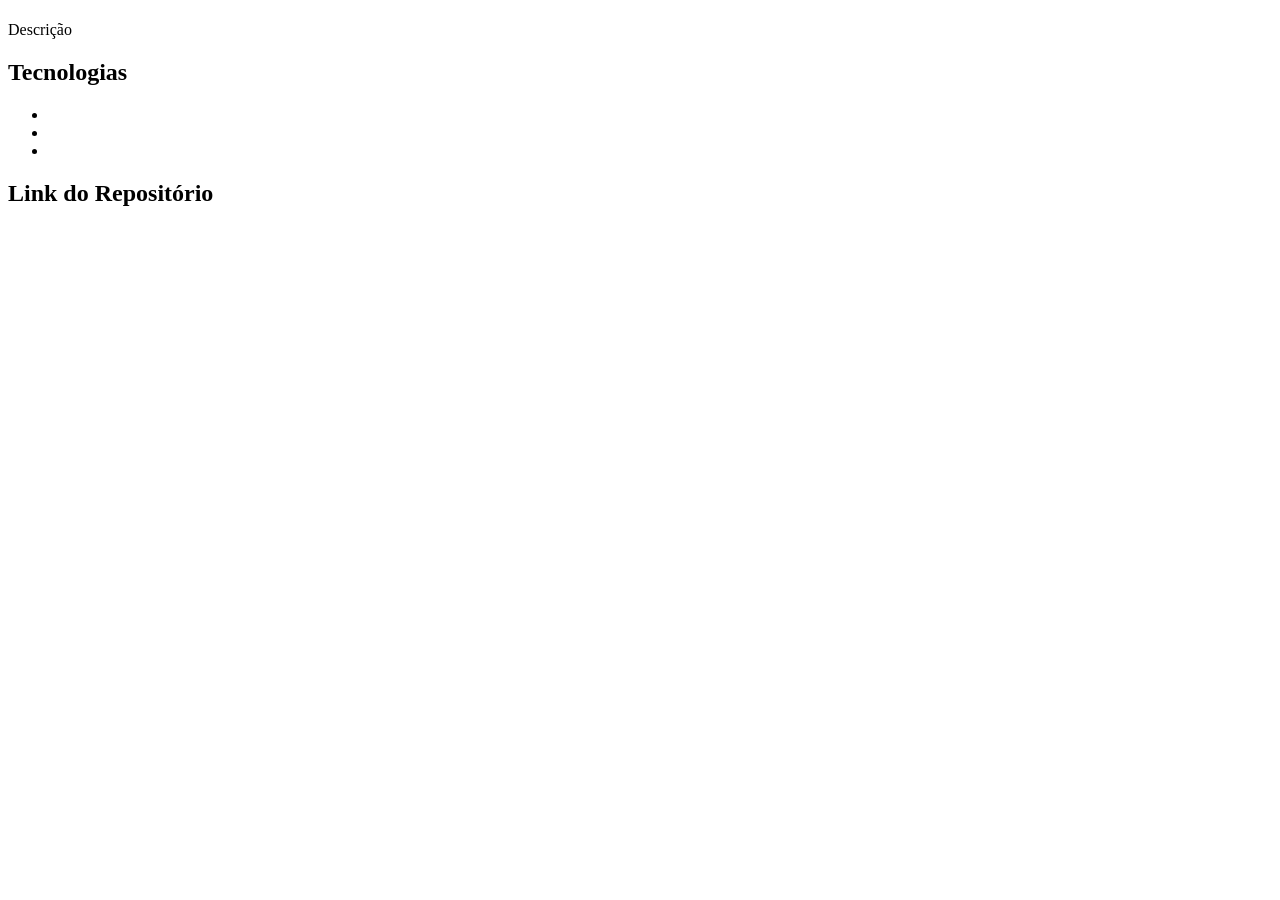
==== public/projeto.html @ 3c431a1f "Estrutura Inicial v1.0" ====
<!DOCTYPE html>
<html lang="en">
<head>
    <meta charset="UTF-8">
    <meta name="viewport" content="width=device-width, initial-scale=1.0">
    <title>Meus Projetos</title>
    
    <link rel="stylesheet" href="assets/css/projetoStyle.css">
    <script src="assets/js/projetoScript.js" defer></script>
</head>
<body>
    <header>

    </header>

    <main>
        <h1 id="projeto-nome"></h1>
        <p id="projeto-descricao">Descrição</p>
        <h2>Tecnologias</h2>
        <ul>
            <li></li>
            <li></li>
            <li></li>
        </ul>
        <h2>Link do Repositório</h2>
        
        <img src="" alt="">
    </main>
</body>
</html>
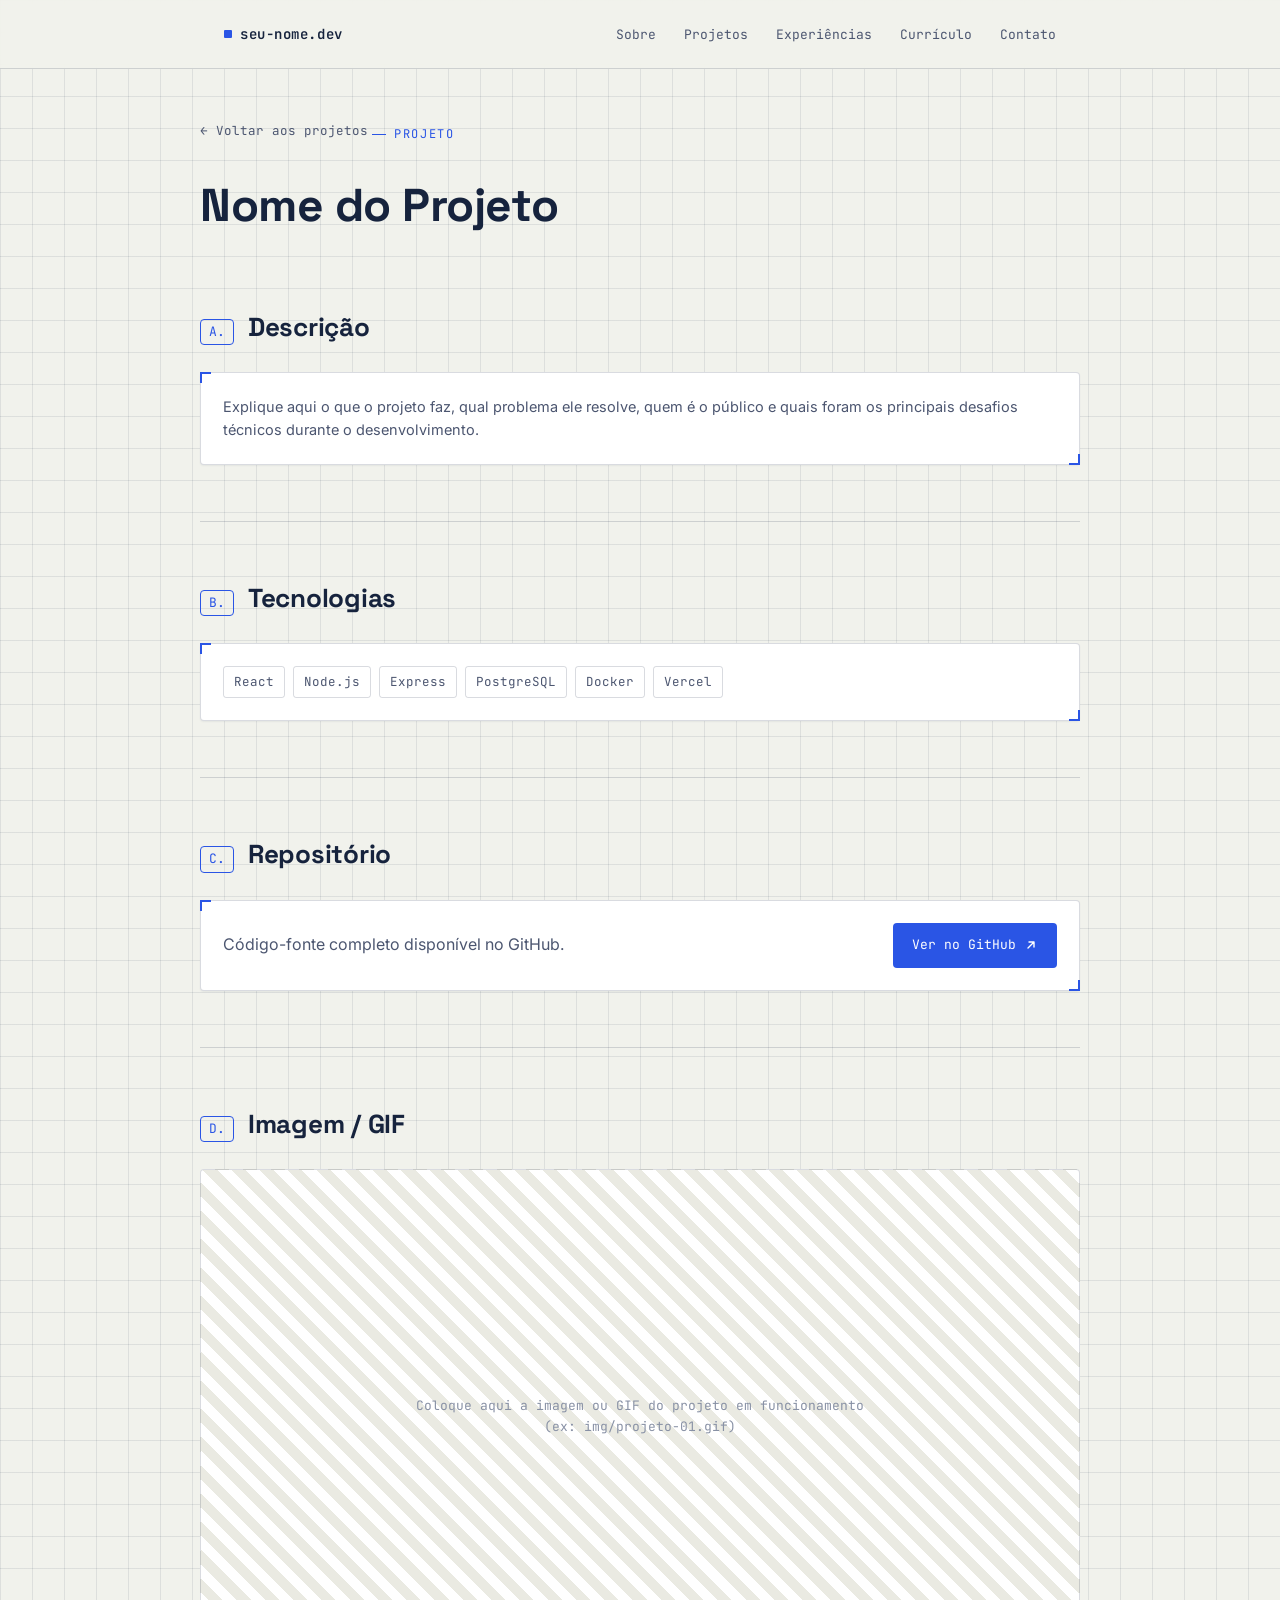
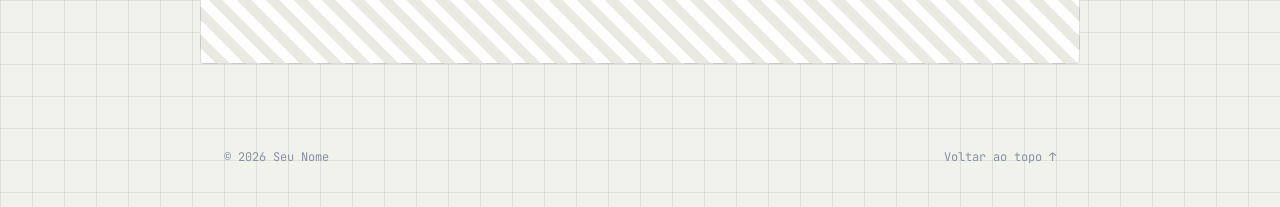
==== commit 075ac085: "Sprint II v1.0" ====
--- a/public/projeto.html
+++ b/public/projeto.html
@@ -1,30 +1,107 @@
 <!DOCTYPE html>
-<html lang="en">
+<html lang="pt-BR">
 <head>
-    <meta charset="UTF-8">
-    <meta name="viewport" content="width=device-width, initial-scale=1.0">
-    <title>Meus Projetos</title>
-    
-    <link rel="stylesheet" href="assets/css/projetoStyle.css">
-    <script src="assets/js/projetoScript.js" defer></script>
+<meta charset="UTF-8">
+<meta name="viewport" content="width=device-width, initial-scale=1.0">
+<title>Nome do Projeto — Seu Nome</title>
+<meta name="description" content="Detalhes do projeto: descrição, tecnologias, link e capturas de tela.">
+<link rel="stylesheet" href="assets/css/style.css">
 </head>
 <body>
-    <header>
 
-    </header>
+  <!-- CABEÇALHO -->
+  <header class="site-header" id="site-header">
+    <div class="wrap">
+      <a href="index.html" class="logo"><span class="dot"></span>seu-nome.dev</a>
+      <nav>
+        <ul class="nav-links">
+          <li><a href="index.html#sobre">Sobre</a></li>
+          <li><a href="index.html#projetos">Projetos</a></li>
+          <li><a href="index.html#experiencias">Experiências</a></li>
+          <li><a href="index.html#curriculo">Currículo</a></li>
+          <li><a href="index.html#contato">Contato</a></li>
+        </ul>
+      </nav>
+      <button class="nav-toggle" id="nav-toggle" aria-label="Abrir menu" aria-expanded="false">
+        <svg width="18" height="18" viewBox="0 0 18 18" fill="none"><path d="M2 5h14M2 9h14M2 13h14" stroke="currentColor" stroke-width="1.5" stroke-linecap="round"/></svg>
+      </button>
+    </div>
+  </header>
 
-    <main>
-        <h1 id="projeto-nome"></h1>
-        <p id="projeto-descricao">Descrição</p>
-        <h2>Tecnologias</h2>
-        <ul>
-            <li></li>
-            <li></li>
-            <li></li>
-        </ul>
-        <h2>Link do Repositório</h2>
-        
-        <img src="" alt="">
-    </main>
+  <!-- NOME PROJETO -->
+  <section class="project-hero wrap">
+    <a href="index.html#projetos" class="back-link">← Voltar aos projetos</a>
+    <span class="eyebrow">Projeto</span>
+    <h1>Nome do Projeto</h1>
+  </section>
+
+  <!-- DESCRIÇÃO -->
+  <section class="sheet wrap">
+    <div class="sheet-head">
+      <span class="sheet-index">A.</span>
+      <h2>Descrição</h2>
+    </div>
+    <div class="card">
+      <p class="item-desc" style="margin-bottom:0">
+        Explique aqui o que o projeto faz, qual problema ele resolve, quem é o público e quais
+        foram os principais desafios técnicos durante o desenvolvimento.
+      </p>
+    </div>
+  </section>
+
+  <!-- TECNOLOGIAS -->
+  <section class="sheet wrap">
+    <div class="sheet-head">
+      <span class="sheet-index">B.</span>
+      <h2>Tecnologias</h2>
+    </div>
+    <div class="card">
+      <div class="tech-list">
+        <span class="tag">React</span>
+        <span class="tag">Node.js</span>
+        <span class="tag">Express</span>
+        <span class="tag">PostgreSQL</span>
+        <span class="tag">Docker</span>
+        <span class="tag">Vercel</span>
+      </div>
+    </div>
+  </section>
+
+  <!-- LINK -->
+  <section class="sheet wrap">
+    <div class="sheet-head">
+      <span class="sheet-index">C.</span>
+      <h2>Repositório</h2>
+    </div>
+    <div class="card" style="display:flex; align-items:center; justify-content:space-between; gap:16px; flex-wrap:wrap;">
+      <p style="margin:0; color: var(--ink-soft);">Código-fonte completo disponível no GitHub.</p>
+      <a class="btn btn-primary" href="https://github.com/seu-usuario/nome-do-projeto" target="_blank" rel="noopener">
+        Ver no GitHub
+        <svg width="14" height="14" viewBox="0 0 14 14" fill="none"><path d="M4 10 10 4M5 4h5v5" stroke="currentColor" stroke-width="1.4" stroke-linecap="round" stroke-linejoin="round"/></svg>
+      </a>
+    </div>
+  </section>
+
+  <!-- IMAGEM -->
+  <section class="sheet wrap" style="border-bottom:none;">
+    <div class="sheet-head">
+      <span class="sheet-index">D.</span>
+      <h2>Imagem / GIF</h2>
+    </div>
+    <div class="project-media">
+      <!-- Troque este bloco por: <img src="img/projeto-01.png" alt="Tela principal do projeto"> -->
+      <span>Coloque aqui a imagem ou GIF do projeto em funcionamento<br>(ex: img/projeto-01.gif)</span>
+    </div>
+  </section>
+
+  <!-- FOOTER -->
+  <footer class="site-footer">
+    <div class="wrap">
+      <span>© 2026 Seu Nome</span>
+      <a href="#site-header">Voltar ao topo ↑</a>
+    </div>
+  </footer>
+
+  <script src="assets/js/script.js"></script>
 </body>
 </html>
--- a/public/assets/css/style.css
+++ b/public/assets/css/style.css
@@ -0,0 +1,582 @@
+/* =========================================================
+   PORTFÓLIO — tema "prancheta técnica"
+   Paleta: papel de desenho + tinta azul de projeto
+   ========================================================= */
+
+@import url('https://fonts.googleapis.com/css2?family=Space+Grotesk:wght@500;600;700&family=Inter:wght@400;500;600&family=JetBrains+Mono:wght@400;500;600&display=swap');
+
+:root {
+  --paper: #F1F2EC;
+  --paper-line: rgba(22, 35, 61, 0.09);
+  --paper-line-strong: rgba(22, 35, 61, 0.16);
+  --ink: #16233D;
+  --ink-soft: #4C5670;
+  --ink-faint: #8891A5;
+  --white: #FFFFFF;
+  --blue: #2A55E5;
+  --blue-dark: #1B3AA8;
+  --teal: #0E9C93;
+  --card-shadow: 0 1px 2px rgba(22, 35, 61, 0.06);
+
+  --font-display: 'Space Grotesk', sans-serif;
+  --font-body: 'Inter', sans-serif;
+  --font-mono: 'JetBrains Mono', monospace;
+
+  --maxw: 880px;
+  --radius: 4px;
+}
+
+* { box-sizing: border-box; }
+
+html { scroll-behavior: smooth; }
+
+body {
+  margin: 0;
+  background:
+    linear-gradient(var(--paper-line) 1px, transparent 1px) 0 0 / 100% 32px,
+    linear-gradient(90deg, var(--paper-line) 1px, transparent 1px) 0 0 / 32px 100%,
+    var(--paper);
+  color: var(--ink);
+  font-family: var(--font-body);
+  font-size: 16px;
+  line-height: 1.6;
+  -webkit-font-smoothing: antialiased;
+}
+
+a { color: inherit; }
+
+img { max-width: 100%; display: block; }
+
+button, input, textarea { font-family: inherit; }
+
+:focus-visible {
+  outline: 2px solid var(--blue);
+  outline-offset: 3px;
+}
+
+@media (prefers-reduced-motion: reduce) {
+  * { animation: none !important; transition: none !important; }
+  html { scroll-behavior: auto; }
+}
+
+/* ---------- utilitários ---------- */
+
+.wrap {
+  max-width: var(--maxw);
+  margin: 0 auto;
+  padding: 0 24px;
+}
+
+.eyebrow {
+  font-family: var(--font-mono);
+  font-size: 12px;
+  letter-spacing: 0.14em;
+  text-transform: uppercase;
+  color: var(--blue);
+  display: inline-flex;
+  align-items: center;
+  gap: 8px;
+}
+
+.eyebrow::before {
+  content: '';
+  width: 14px;
+  height: 1px;
+  background: var(--blue);
+  display: inline-block;
+}
+
+/* ---------- cabeçalho / nav ---------- */
+
+.site-header {
+  position: sticky;
+  top: 0;
+  z-index: 50;
+  background: rgba(241, 242, 236, 0.92);
+  backdrop-filter: blur(6px);
+  border-bottom: 1px solid var(--paper-line-strong);
+}
+
+.site-header .wrap {
+  display: flex;
+  align-items: center;
+  justify-content: space-between;
+  height: 68px;
+}
+
+.logo {
+  font-family: var(--font-mono);
+  font-weight: 600;
+  font-size: 14px;
+  letter-spacing: 0.04em;
+  text-decoration: none;
+  color: var(--ink);
+  display: flex;
+  align-items: center;
+  gap: 8px;
+}
+
+.logo .dot {
+  width: 8px;
+  height: 8px;
+  background: var(--blue);
+  border-radius: 1px;
+  display: inline-block;
+}
+
+.nav-links {
+  display: flex;
+  gap: 28px;
+  list-style: none;
+  margin: 0;
+  padding: 0;
+}
+
+.nav-links a {
+  font-family: var(--font-mono);
+  font-size: 13px;
+  text-decoration: none;
+  color: var(--ink-soft);
+  transition: color 0.15s ease;
+}
+
+.nav-links a:hover { color: var(--blue); }
+
+.nav-toggle {
+  display: none;
+  background: none;
+  border: 1px solid var(--paper-line-strong);
+  border-radius: var(--radius);
+  width: 38px;
+  height: 38px;
+  cursor: pointer;
+  color: var(--ink);
+}
+
+/* ---------- hero ---------- */
+
+.hero {
+  padding: 72px 0 56px;
+  border-bottom: 1px solid var(--paper-line-strong);
+}
+
+.hero h1 {
+  font-family: var(--font-display);
+  font-size: clamp(40px, 7vw, 64px);
+  line-height: 1.02;
+  margin: 14px 0 12px;
+  letter-spacing: -0.01em;
+}
+
+.hero .role {
+  font-family: var(--font-mono);
+  font-size: 15px;
+  color: var(--ink-soft);
+}
+
+/* ---------- sheet section (label A / B / C...) ---------- */
+
+.sheet {
+  padding: 56px 0;
+  border-bottom: 1px solid var(--paper-line-strong);
+}
+
+.sheet-head {
+  display: flex;
+  align-items: baseline;
+  gap: 14px;
+  margin-bottom: 24px;
+}
+
+.sheet-index {
+  font-family: var(--font-mono);
+  font-size: 13px;
+  color: var(--blue);
+  border: 1px solid var(--blue);
+  border-radius: var(--radius);
+  padding: 2px 8px;
+  flex: none;
+}
+
+.sheet-head h2 {
+  font-family: var(--font-display);
+  font-size: 26px;
+  margin: 0;
+  letter-spacing: -0.01em;
+}
+
+/* ---------- card com marcas de canto (drafting corners) ---------- */
+
+.card {
+  position: relative;
+  background: var(--white);
+  border: 1px solid var(--paper-line-strong);
+  border-radius: var(--radius);
+  box-shadow: var(--card-shadow);
+  padding: 22px;
+}
+
+.card::before,
+.card::after {
+  content: '';
+  position: absolute;
+  width: 9px;
+  height: 9px;
+  border-top: 2px solid var(--blue);
+  border-left: 2px solid var(--blue);
+  top: -1px;
+  left: -1px;
+}
+
+.card::after {
+  top: auto;
+  left: auto;
+  bottom: -1px;
+  right: -1px;
+  border-top: none;
+  border-left: none;
+  border-bottom: 2px solid var(--blue);
+  border-right: 2px solid var(--blue);
+}
+
+/* ---------- sobre mim ---------- */
+
+.lang-toggle {
+  display: inline-flex;
+  border: 1px solid var(--paper-line-strong);
+  border-radius: var(--radius);
+  overflow: hidden;
+  margin-bottom: 18px;
+  font-family: var(--font-mono);
+  font-size: 12px;
+}
+
+.lang-toggle button {
+  border: none;
+  background: var(--white);
+  color: var(--ink-soft);
+  padding: 7px 14px;
+  cursor: pointer;
+}
+
+.lang-toggle button.active {
+  background: var(--blue);
+  color: var(--white);
+}
+
+.about-text[hidden] { display: none; }
+
+.about-text p { margin: 0 0 12px; color: var(--ink-soft); }
+.about-text p:last-child { margin-bottom: 0; }
+
+/* ---------- timeline (projetos / experiências) ---------- */
+
+.timeline {
+  position: relative;
+  display: grid;
+  gap: 18px;
+}
+
+.timeline::before {
+  content: '';
+  position: absolute;
+  left: 5px;
+  top: 6px;
+  bottom: 6px;
+  width: 1px;
+  background: var(--paper-line-strong);
+}
+
+.timeline-item {
+  position: relative;
+  padding-left: 30px;
+}
+
+.timeline-item::before {
+  content: '';
+  position: absolute;
+  left: 0px;
+  top: 22px;
+  width: 11px;
+  height: 11px;
+  border-radius: 50%;
+  background: var(--paper);
+  border: 2px solid var(--blue);
+}
+
+.item-top {
+  display: flex;
+  flex-wrap: wrap;
+  align-items: baseline;
+  justify-content: space-between;
+  gap: 8px;
+  margin-bottom: 6px;
+}
+
+.item-top h3 {
+  font-family: var(--font-display);
+  font-size: 18px;
+  margin: 0;
+}
+
+.item-period {
+  font-family: var(--font-mono);
+  font-size: 12px;
+  color: var(--ink-faint);
+}
+
+.item-sub {
+  font-family: var(--font-mono);
+  font-size: 12.5px;
+  color: var(--teal);
+  margin: 0 0 8px;
+}
+
+.item-desc {
+  color: var(--ink-soft);
+  margin: 0 0 12px;
+  font-size: 14.5px;
+}
+
+.tags {
+  display: flex;
+  flex-wrap: wrap;
+  gap: 6px;
+  margin-bottom: 12px;
+}
+
+.tag {
+  font-family: var(--font-mono);
+  font-size: 11px;
+  color: var(--ink-soft);
+  border: 1px solid var(--paper-line-strong);
+  border-radius: 3px;
+  padding: 3px 7px;
+}
+
+.card-links {
+  display: flex;
+  gap: 16px;
+  flex-wrap: wrap;
+}
+
+.card-links a {
+  font-family: var(--font-mono);
+  font-size: 12.5px;
+  color: var(--blue);
+  text-decoration: none;
+  display: inline-flex;
+  align-items: center;
+  gap: 5px;
+}
+
+.card-links a:hover { text-decoration: underline; }
+
+/* ---------- currículo ---------- */
+
+.resume-card {
+  display: flex;
+  align-items: center;
+  justify-content: space-between;
+  gap: 16px;
+  flex-wrap: wrap;
+}
+
+.resume-card p { margin: 0; color: var(--ink-soft); max-width: 46ch; }
+
+/* ---------- botões ---------- */
+
+.btn {
+  font-family: var(--font-mono);
+  font-size: 13px;
+  text-decoration: none;
+  border-radius: var(--radius);
+  padding: 11px 18px;
+  display: inline-flex;
+  align-items: center;
+  gap: 8px;
+  cursor: pointer;
+  border: 1px solid transparent;
+  transition: transform 0.12s ease, background 0.15s ease;
+}
+
+.btn-primary {
+  background: var(--blue);
+  color: var(--white);
+}
+
+.btn-primary:hover { background: var(--blue-dark); }
+
+.btn-ghost {
+  background: transparent;
+  border-color: var(--paper-line-strong);
+  color: var(--ink);
+}
+
+.btn-ghost:hover { border-color: var(--blue); color: var(--blue); }
+
+.btn:active { transform: translateY(1px); }
+
+/* ---------- contato ---------- */
+
+.contact-grid {
+  display: grid;
+  grid-template-columns: 1fr 1.3fr;
+  gap: 32px;
+}
+
+.contact-icons {
+  display: grid;
+  gap: 10px;
+  align-content: start;
+}
+
+.contact-icons a {
+  display: flex;
+  align-items: center;
+  gap: 10px;
+  text-decoration: none;
+  color: var(--ink);
+  font-family: var(--font-mono);
+  font-size: 13.5px;
+  padding: 9px 12px;
+  border: 1px solid var(--paper-line-strong);
+  border-radius: var(--radius);
+  background: var(--white);
+  transition: border-color 0.15s ease, color 0.15s ease;
+}
+
+.contact-icons a:hover { border-color: var(--blue); color: var(--blue); }
+
+.contact-icons svg { flex: none; }
+
+.form-field { margin-bottom: 14px; }
+
+.form-field label {
+  display: block;
+  font-family: var(--font-mono);
+  font-size: 11.5px;
+  letter-spacing: 0.05em;
+  text-transform: uppercase;
+  color: var(--ink-faint);
+  margin-bottom: 6px;
+}
+
+.form-field input,
+.form-field textarea {
+  width: 100%;
+  border: 1px solid var(--paper-line-strong);
+  border-radius: var(--radius);
+  padding: 10px 12px;
+  font-size: 14.5px;
+  color: var(--ink);
+  background: var(--white);
+}
+
+.form-field textarea { resize: vertical; min-height: 96px; }
+
+.form-note {
+  font-size: 12.5px;
+  color: var(--ink-faint);
+  margin-top: 10px;
+}
+
+.form-note[data-state="ok"] { color: var(--teal); }
+
+/* ---------- rodapé ---------- */
+
+.site-footer {
+  padding: 28px 0 40px;
+}
+
+.site-footer .wrap {
+  display: flex;
+  justify-content: space-between;
+  align-items: center;
+  flex-wrap: wrap;
+  gap: 10px;
+  font-family: var(--font-mono);
+  font-size: 12px;
+  color: var(--ink-faint);
+}
+
+.site-footer a { color: var(--ink-faint); text-decoration: none; }
+.site-footer a:hover { color: var(--blue); }
+
+/* ---------- página de projeto individual ---------- */
+
+.project-hero {
+  padding: 48px 0 8px;
+}
+
+.back-link {
+  font-family: var(--font-mono);
+  font-size: 12.5px;
+  color: var(--ink-soft);
+  text-decoration: none;
+  display: inline-flex;
+  align-items: center;
+  gap: 6px;
+  margin-bottom: 22px;
+}
+
+.back-link:hover { color: var(--blue); }
+
+.project-hero h1 {
+  font-family: var(--font-display);
+  font-size: clamp(32px, 5vw, 46px);
+  margin: 6px 0 0;
+  letter-spacing: -0.01em;
+}
+
+.project-media {
+  aspect-ratio: 16 / 9;
+  width: 100%;
+  border-radius: var(--radius);
+  border: 1px solid var(--paper-line-strong);
+  background:
+    repeating-linear-gradient(45deg, var(--white), var(--white) 10px, #EAEAE2 10px, #EAEAE2 20px);
+  display: flex;
+  align-items: center;
+  justify-content: center;
+  color: var(--ink-faint);
+  font-family: var(--font-mono);
+  font-size: 13px;
+  text-align: center;
+  overflow: hidden;
+}
+
+.project-media img,
+.project-media video { width: 100%; height: 100%; object-fit: cover; }
+
+.tech-list {
+  display: flex;
+  flex-wrap: wrap;
+  gap: 8px;
+}
+
+.tech-list .tag { font-size: 12.5px; padding: 5px 10px; }
+
+/* ---------- responsivo ---------- */
+
+@media (max-width: 720px) {
+  .nav-links { display: none; }
+  .nav-toggle { display: inline-flex; align-items: center; justify-content: center; }
+
+  .site-header.nav-open .nav-links {
+    display: flex;
+    flex-direction: column;
+    position: absolute;
+    top: 68px;
+    left: 0;
+    right: 0;
+    background: var(--paper);
+    border-bottom: 1px solid var(--paper-line-strong);
+    padding: 16px 24px 22px;
+    gap: 16px;
+  }
+
+  .contact-grid { grid-template-columns: 1fr; }
+
+  .resume-card { flex-direction: column; align-items: flex-start; }
+}
